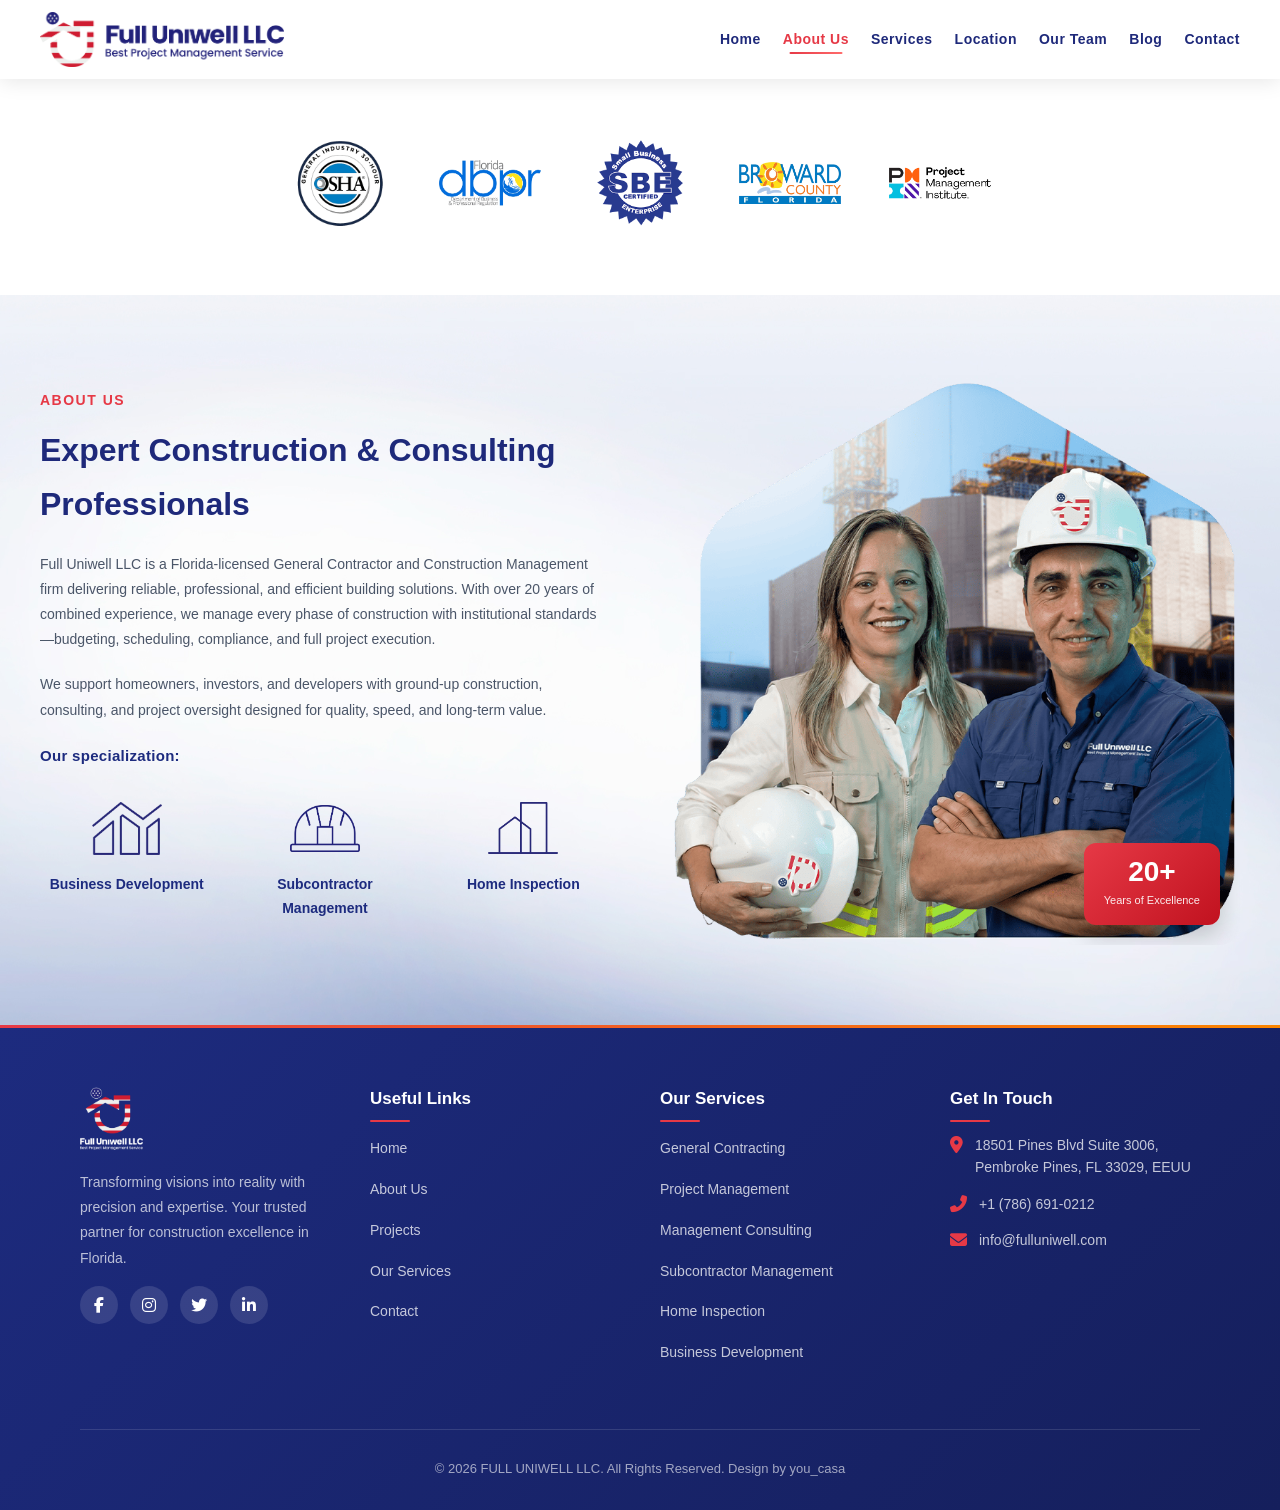
==== about.html @ b4dbd3cf "Add files via upload" ====
<!DOCTYPE html>
<html lang="en">
<head>
  <meta charset="UTF-8">
  <meta name="viewport" content="width=device-width, initial-scale=1.0">
  <title>Full Uniwell LLC - About Us</title>
  <link rel="stylesheet" href="https://cdnjs.cloudflare.com/ajax/libs/font-awesome/6.4.0/css/all.min.css">
  <style>
    *{margin:0;padding:0;box-sizing:border-box}
    :root{--primary-blue:#1d2b7f;--secondary-blue:#2d4a9f;--accent-red:#e63946;--soft-red:#f4758b;--accent-orange:#fb8500;--light-bg:#f5f7fb;--white:#ffffff;--dark:#1a1a2e;--gray:#6c757d;--light-gray:#e9ecef}
    html{scroll-behavior:smooth}
    body{font-family:'Segoe UI',Tahoma,Geneva,Verdana,sans-serif;line-height:1.7;color:#333;font-size:17px}
    
    /* ========== HEADER ========== */
    header{background:rgba(255,255,255,0.95);backdrop-filter:blur(10px);box-shadow:0 2px 20px rgba(0,0,0,0.1);position:sticky;top:0;z-index:1000;transition:all 0.3s;width:100%}
    header.scrolled{background:rgba(255,255,255,0.98);box-shadow:0 4px 30px rgba(0,0,0,0.15)}
    .header-container{max-width:1280px;margin:0 auto;padding:12px 40px;display:flex;justify-content:space-between;align-items:center}
    .logo{display:flex;align-items:center;text-decoration:none}
    .logo-img{height:55px;width:auto;object-fit:contain;transition:transform 0.3s}
    .logo-img:hover{transform:scale(1.05)}
    .logo-icon{width:50px;height:50px;background:linear-gradient(135deg,var(--accent-red),var(--primary-blue));border-radius:12px;display:flex;align-items:center;justify-content:center;color:#fff;font-weight:700;font-size:24px;box-shadow:0 4px 12px rgba(230,57,70,0.3)}
    nav ul{display:flex;list-style:none;gap:22px}
    nav a{text-decoration:none;color:#1E297A;font-weight:700;font-size:14px;transition:all 0.3s;position:relative;white-space:nowrap;letter-spacing:0.5px;padding:5px 0}
    nav a::before{content:'';position:absolute;bottom:-2px;left:50%;width:0;height:2px;background:linear-gradient(90deg,var(--accent-red),#ff6b6b);transition:all 0.3s;transform:translateX(-50%);border-radius:2px}
    nav a:hover::before{width:80%}
    nav a:hover{color:var(--accent-red);transform:translateY(-1px)}
    nav a.active{color:var(--accent-red)}
    nav a.active::before{width:80%}
    .mobile-menu{display:none;font-size:24px;cursor:pointer;width:40px;height:40px;align-items:center;justify-content:center;border-radius:8px;transition:all 0.3s;color:#1E297A;position:relative;z-index:1001}
    .mobile-menu:hover,.mobile-menu.active{color:var(--accent-red);background:rgba(230,57,70,0.1)}
    
    /* Mobile Menu */
    .mobile-nav{display:none;position:absolute;top:100%;left:0;right:0;background:rgba(255,255,255,0.98);backdrop-filter:blur(10px);box-shadow:0 10px 30px rgba(0,0,0,0.15);padding:20px;z-index:999}
    .mobile-nav.active{display:block;animation:slideDown 0.3s ease}
    .mobile-nav ul{display:flex;flex-direction:column;gap:15px}
    .mobile-nav a{display:block;padding:12px 20px;color:#1E297A;font-weight:700;font-size:15px;border-radius:8px;transition:all 0.3s}
    .mobile-nav a:hover{background:rgba(230,57,70,0.1);color:var(--accent-red);padding-left:25px}
    .mobile-nav a.active{background:var(--accent-red);color:white}
    @keyframes slideDown{from{opacity:0;transform:translateY(-20px)}to{opacity:1;transform:translateY(0)}}
    
    /* ========== CERTIFICATIONS SECTION ========== */
    .certifications {
      background: transparent;
      padding: clamp(20px, 4vw, 35px) 15px;
      margin: 0;
      position: relative;
      z-index: 1;
      width: 100%;
    }

    .cert-container {
      max-width: 1200px;
      margin: 0 auto;
      width: 100%;
      padding: 0;
    }

    .cert-grid {
      display: flex;
      justify-content: center;
      align-items: center;
      flex-wrap: wrap;
      gap: clamp(12px, 2.5vw, 20px);
      padding: 10px 0;
    }

    .cert-item {
      text-align: center;
      transition: all 0.3s;
      cursor: pointer;
      display: flex;
      flex-direction: column;
      align-items: center;
      width: clamp(90px, 17vw, 130px);
      background: rgba(255, 255, 255, 0.9);
      border-radius: 14px;
      padding: clamp(10px, 2.5vw, 14px);
    }

    .cert-item:hover {
      transform: translateY(-6px);
    }

    .cert-item img {
      height: clamp(55px, 11vw, 90px);
      width: auto;
      max-width: 100%;
      object-fit: contain;
      display: block;
      margin: 0 auto 8px auto;
      transition: all 0.3s;
    }

    .cert-item:hover img {
      transform: scale(1.08);
    }

    /* ========== ABOUT SECTION ========== */
    .about {
      padding: clamp(50px, 8vw, 80px) 20px;
      margin: 0;
      position: relative;
      z-index: 1;
      width: 100%;
      background: white;
    }

    .about::before {
      content: '';
      position: absolute;
      top: 0;
      left: 0;
      width: 100%;
      height: 100%;
      background: url('Degradado.jpg');
      background-size: cover;
      background-position: center;
      background-blend-mode: overlay;
      z-index: 0;
    }

    .about-container {
      max-width: 1200px;
      margin: 0 auto;
      display: grid;
      grid-template-columns: repeat(auto-fit, minmax(280px, 1fr));
      gap: clamp(30px, 6vw, 60px);
      align-items: center;
      width: 100%;
      position: relative;
      z-index: 2;
    }

    .about-us {
      font-size: 14px;
      font-weight: 700;
      color: var(--accent-red);
      text-transform: uppercase;
      letter-spacing: 1.5px;
      margin-bottom: 10px;
    }

    .about-content h2 {
      font-size: clamp(24px, 5vw, 32px);
      font-weight: 700;
      color: #1E297A;
      margin-bottom: 20px;
    }

    .about-content p {
      color: #4a5568;
      margin-bottom: 20px;
      line-height: 1.8;
      font-size: clamp(13px, 3vw, 14px);
    }

    .spec-title {
      font-size: 15px;
      font-weight: 600;
      color: var(--primary-blue);
      margin-top: 20px;
      margin-bottom: 15px;
      letter-spacing: 0.3px;
    }

    .spec-grid {
      display: grid;
      grid-template-columns: repeat(auto-fit, minmax(120px, 1fr));
      gap: 25px;
      margin-top: 5px;
    }

    @media (max-width: 480px) {
      .spec-grid {
        grid-template-columns: 1fr;
        gap: 15px;
      }
    }

    .spec-item {
      text-align: center;
      padding: 10px 5px;
      background: transparent;
      border-radius: 0;
      box-shadow: none;
      transition: all 0.3s ease;
    }

    .spec-item:hover {
      transform: translateY(-8px);
      background: transparent;
      box-shadow: none;
    }

    .spec-icon-img {
      width: clamp(50px, 12vw, 70px);
      height: clamp(50px, 12vw, 70px);
      object-fit: contain;
      display: block;
      margin: 0 auto 10px auto;
      transition: transform 0.3s ease;
    }

    .spec-item:hover .spec-icon-img {
      transform: scale(1.08);
    }

    .spec-item h4 {
      font-size: clamp(12px, 3vw, 14px);
      color: var(--primary-blue);
      margin-top: 8px;
      font-weight: 600;
      transition: color 0.3s ease;
    }

    .spec-item:hover h4 {
      color: var(--accent-red);
    }

    .about-image {
      position: relative;
      border-radius: 20px;
      overflow: hidden;
    }

    .about-image img {
      width: 100%;
      height: auto;
      display: block;
      transition: transform 0.5s;
      object-fit: cover;
    }

    .about-image:hover img {
      transform: scale(1.05);
    }

    .experience-badge {
      position: absolute;
      bottom: 20px;
      right: 20px;
      background: linear-gradient(135deg, var(--accent-red), #c1121f);
      padding: 15px 20px;
      border-radius: 12px;
      text-align: center;
      box-shadow: 0 10px 25px rgba(0, 0, 0, 0.2);
      z-index: 3;
    }

    .experience-badge h3 {
      font-size: clamp(20px, 5vw, 28px);
      font-weight: 700;
      color: white;
      margin-bottom: 5px;
      line-height: 1;
    }

    .experience-badge p {
      font-size: clamp(9px, 2.5vw, 11px);
      color: rgba(255, 255, 255, 0.9);
      margin: 0;
      font-weight: 500;
    }

    @media (max-width: 768px) {
      .spec-title {
        text-align: center;
        margin-top: 20px;
        margin-bottom: 15px;
      }
      
      .experience-badge {
        bottom: 15px;
        right: 15px;
        padding: 10px 15px;
      }
      
      .experience-badge h3 {
        font-size: 22px;
      }
    }

    @keyframes float {
      0%, 100% { transform: translateY(0px); }
      50% { transform: translateY(-10px); }
    }
    
    /* ========== FOOTER ========== */
    footer{background:linear-gradient(135deg,var(--primary-blue),#151f5c);color:#fff;padding:60px 20px 30px;position:relative;overflow:hidden;z-index:1;width:100%}
    footer::before{content:'';position:absolute;top:0;left:0;right:0;height:3px;background:linear-gradient(90deg,var(--accent-red),var(--accent-orange),var(--accent-red));animation:shimmer 3s linear infinite;background-size:200% 100%}
    @keyframes shimmer{0%{background-position:200% 0}100%{background-position:-200% 0}}
    .footer-container{max-width:1200px;margin:0 auto;position:relative;z-index:1;width:100%;padding:0 40px}
    .footer-grid{display:grid;grid-template-columns:repeat(auto-fit,minmax(200px,1fr));gap:40px;margin-bottom:50px}
    .footer-brand .logo{margin-bottom:20px;display:flex;align-items:center;text-decoration:none}
    .footer-brand .logo-img{height:65px;width:auto;object-fit:contain;transition:transform 0.3s}
    .footer-brand .logo-img:hover{transform:scale(1.05)}
    .footer-brand .logo-icon{width:60px;height:60px;background:linear-gradient(135deg,var(--accent-red),var(--primary-blue));border-radius:12px;display:flex;align-items:center;justify-content:center;color:#fff;font-weight:700;font-size:28px;box-shadow:0 4px 12px rgba(230,57,70,0.3)}
    .footer-brand .logo-text h1{color:#fff;font-size:24px;font-weight:700;line-height:1.2;letter-spacing:-0.5px}
    .footer-brand .logo-text span{color:rgba(255,255,255,0.7);font-size:11px;font-weight:500;letter-spacing:0.5px;text-transform:uppercase}
    .footer-brand p{font-size:14px;line-height:1.8;color:rgba(255,255,255,0.7);margin:15px 0}
    .social-links{display:flex;gap:12px}
    .social-links a{width:38px;height:38px;background:rgba(255,255,255,0.12);border-radius:50%;display:flex;align-items:center;justify-content:center;color:#fff;text-decoration:none;transition:all 0.3s;font-size:16px}
    .social-links a:hover{background:var(--accent-red);transform:translateY(-4px);box-shadow:0 8px 25px rgba(230,57,70,0.4)}
    .footer-column h3{font-size:17px;font-weight:700;margin-bottom:20px;color:#fff;position:relative;display:inline-block}
    .footer-column h3::after{content:'';position:absolute;bottom:-8px;left:0;width:40px;height:2px;background:var(--accent-red);border-radius:2px}
    .footer-column ul{list-style:none}
    .footer-column li{margin-bottom:12px}
    .footer-column a{color:rgba(255,255,255,0.75);text-decoration:none;font-size:14px;transition:all 0.3s;display:inline-block}
    .footer-column a:hover{color:#fff;transform:translateX(6px)}
    .contact-info li{display:flex;align-items:flex-start;gap:12px;margin-bottom:14px;font-size:14px;color:rgba(255,255,255,0.75);word-break:break-word;line-height:1.6}
    .contact-info i{color:var(--accent-red);font-size:17px;margin-top:2px;flex-shrink:0}
    .footer-bottom{border-top:1px solid rgba(255,255,255,0.12);padding-top:28px;text-align:center;font-size:13px;color:rgba(255,255,255,0.6)}
    
    /* Responsive */
    @media(max-width:768px){
      .header-container{padding:12px 20px}
      nav ul{display:none}
      .mobile-menu{display:flex}
      .footer-container{padding:0 20px}
      .footer-grid{gap:35px;text-align:center}
      .footer-column h3::after{left:50%;transform:translateX(-50%)}
      .contact-info li{justify-content:center}
      .social-links{justify-content:center}
      .footer-brand .logo{justify-content:center}
      .about-container{grid-template-columns: 1fr}
    }
  </style>
</head>
<body>

  <!-- ========== HEADER ========== -->
  <header id="header">
    <div class="header-container">
      <a href="index.html" class="logo">
        <img src="fu.png" alt="Full Uniwell LLC" class="logo-img" onerror="this.style.display='none'; this.nextElementSibling.style.display='flex'">
        <div class="logo-icon" style="display:none">FU</div>
      </a>
      <nav>
        <ul>
          <li><a href="index.html#home">Home</a></li>
          <li><a href="index.html#about" class="active">About Us</a></li>
          <li><a href="ourservices.html">Services</a></li>
          <li><a href="location.html">Location</a></li>
          <li><a href="ourteam.html">Our Team</a></li>
          <li><a href="https://fulluniwell.blogspot.com/" target="_blank" rel="noopener noreferrer">Blog</a></li>
          <li><a href="contacto.html">Contact</a></li>
        </ul>
      </nav>
      <div class="mobile-menu" id="mobileMenu"><i class="fas fa-bars"></i></div>
    </div>
    <div class="mobile-nav" id="mobileNav">
      <ul>
        <li><a href="index.html#home">Home</a></li>
        <li><a href="index.html#about" class="active">About Us</a></li>
        <li><a href="ourservices.html">Services</a></li>
        <li><a href="index.html#location">Location</a></li>
        <li><a href="ourteam.html">Our Team</a></li>
        <li><a href="https://fulluniwell.blogspot.com/" target="_blank" rel="noopener noreferrer">Blog</a></li>
        <li><a href="contacto.html">Contact</a></li>
      </ul>
    </div>
  </header>

  <!-- ========== CERTIFICATIONS SECTION ========== -->
  <section class="certifications">
    <div class="cert-container">
      <div class="cert-grid">
        <div class="cert-item" data-aos="fade-up">
          <img src="OSHA-03.png" alt="Certified General Contractor" onerror="this.src='https://placehold.co/140x90/1d2b7f/white?text=CGC'">
        </div>
        <div class="cert-item" data-aos="fade-up" data-aos-delay="100">
          <img src="DBR.webp" alt="DBPR Certified" onerror="this.src='https://placehold.co/140x90/1d2b7f/white?text=DBPR'">
        </div>
        <div class="cert-item" data-aos="fade-up" data-aos-delay="200">
          <img src="SBE.png" alt="SBE Certified" onerror="this.src='https://placehold.co/140x90/1d2b7f/white?text=SBE'">
        </div>
        <div class="cert-item" data-aos="fade-up" data-aos-delay="300">
          <img src="bc.png" alt="Broward County" onerror="this.src='https://placehold.co/140x90/1d2b7f/white?text=BC'">
        </div>
        <div class="cert-item" data-aos="fade-up" data-aos-delay="400">
          <img src="WING.png" alt="PMI Member" onerror="this.src='https://placehold.co/140x90/1d2b7f/white?text=PMI'">
        </div>
      </div>
    </div>
  </section>

  <!-- ========== ABOUT SECTION ========== -->
  <section class="about" id="about">
    <div class="about-container">
      <div class="about-content" data-aos="fade-right">
        <div class="about-us">About Us</div>
        <h2>Expert Construction & Consulting Professionals</h2>
        <p>Full Uniwell LLC is a Florida‑licensed General Contractor and Construction Management firm delivering reliable, professional, and efficient building solutions. With over 20 years of combined experience, we manage every phase of construction with institutional standards—budgeting, scheduling, compliance, and full project execution.</p>
        <p>We support homeowners, investors, and developers with ground‑up construction, consulting, and project oversight designed for quality, speed, and long‑term value.</p>
        <div class="spec-title">Our specialization:</div>
        <div class="spec-grid">
          <div class="spec-item">
            <img src="Asset 21.png" alt="Business Development" class="spec-icon-img">
            <h4>Business Development</h4>
          </div>
          <div class="spec-item">
            <img src="Asset 14.png" alt="Subcontractor Management" class="spec-icon-img">
            <h4>Subcontractor Management</h4>
          </div>
          <div class="spec-item">
            <img src="Asset 22.png" alt="Home Inspection" class="spec-icon-img">
            <h4>Home Inspection</h4>
          </div>
        </div>
      </div>
      <div class="about-image" data-aos="fade-left">
        <img src="about.png" alt="Construction Professionals" onerror="this.src='https://images.unsplash.com/photo-1504917595217-d4dc5ebe6122?w=600'">
        <div class="experience-badge"><h3 id="yearsCounter">20+</h3><p>Years of Excellence</p></div>
      </div>
    </div>
  </section>

  <!-- ========== FOOTER ========== -->
  <footer>
    <div class="footer-container">
      <div class="footer-grid">
        <div class="footer-brand">
          <a href="index.html" class="logo">
            <img src="fur.png" alt="Full Uniwell LLC" class="logo-img" onerror="this.style.display='none'; this.nextElementSibling.style.display='flex'">
            <div class="logo-icon" style="display:none">FU</div>
          </a>
          <p>Transforming visions into reality with precision and expertise. Your trusted partner for construction excellence in Florida.</p>
          <div class="social-links">
            <a href="#" aria-label="Facebook"><i class="fab fa-facebook-f"></i></a>
            <a href="#" aria-label="Instagram"><i class="fab fa-instagram"></i></a>
            <a href="#" aria-label="Twitter"><i class="fab fa-twitter"></i></a>
            <a href="#" aria-label="LinkedIn"><i class="fab fa-linkedin-in"></i></a>
          </div>
        </div>
        <div class="footer-column">
          <h3>Useful Links</h3>
          <ul>
            <li><a href="index.html">Home</a></li>
            <li><a href="index.html#about">About Us</a></li>
            <li><a href="index.html#recent-projects">Projects</a></li>
            <li><a href="index.html#services">Our Services</a></li>
            <li><a href="contacto.html">Contact</a></li>
          </ul>
        </div>
        <div class="footer-column">
          <h3>Our Services</h3>
          <ul>
            <li><a href="#">General Contracting</a></li>
            <li><a href="#">Project Management</a></li>
            <li><a href="#">Management Consulting</a></li>
            <li><a href="#">Subcontractor Management</a></li>
            <li><a href="#">Home Inspection</a></li>
            <li><a href="#">Business Development</a></li>
          </ul>
        </div>
        <div class="footer-column">
          <h3>Get In Touch</h3>
          <ul class="contact-info">
            <li><i class="fas fa-map-marker-alt"></i><span>18501 Pines Blvd Suite 3006,<br>Pembroke Pines, FL 33029, EEUU</span></li>
            <li><i class="fas fa-phone-alt"></i><span>+1 (786) 691-0212</span></li>
            <li><i class="fas fa-envelope"></i><span>info@fulluniwell.com</span></li>
          </ul>
        </div>
      </div>
      <div class="footer-bottom">
        <p>&copy; 2026 FULL UNIWELL LLC. All Rights Reserved. Design by you_casa</p>
      </div>
    </div>
  </footer>

  <script>
    // Header scroll effect
    window.addEventListener('scroll',function(){const header=document.getElementById('header');if(window.scrollY>100){header.classList.add('scrolled')}else{header.classList.remove('scrolled')}});
    
    // Mobile menu toggle
    const mobileMenu=document.getElementById('mobileMenu');
    const mobileNav=document.getElementById('mobileNav');
    const mobileMenuIcon=mobileMenu.querySelector('i');
    
    mobileMenu.addEventListener('click',function(){
      mobileNav.classList.toggle('active');
      mobileMenu.classList.toggle('active');
      if(mobileNav.classList.contains('active')){
        mobileMenuIcon.classList.remove('fa-bars');
        mobileMenuIcon.classList.add('fa-times');
      }else{
        mobileMenuIcon.classList.remove('fa-times');
        mobileMenuIcon.classList.add('fa-bars');
      }
    });
    
    mobileNav.querySelectorAll('a').forEach(link=>{
      link.addEventListener('click',()=>{
        mobileNav.classList.remove('active');
        mobileMenu.classList.remove('active');
        mobileMenuIcon.classList.remove('fa-times');
        mobileMenuIcon.classList.add('fa-bars');
      });
    });
    
    document.addEventListener('click',function(e){
      if(!mobileMenu.contains(e.target)&&!mobileNav.contains(e.target)){
        mobileNav.classList.remove('active');
        mobileMenu.classList.remove('active');
        mobileMenuIcon.classList.remove('fa-times');
        mobileMenuIcon.classList.add('fa-bars');
      }
    });
    
    // Active link based on section
    document.addEventListener('DOMContentLoaded',function(){
      const currentPath=window.location.pathname.split('/').pop();
      if(currentPath.includes('about')||window.location.hash==='#about'){
        document.querySelectorAll('nav a[href*="#about"], .mobile-nav a[href*="#about"]').forEach(link=>link.classList.add('active'));
      }
    });
  </script>
</body>
</html
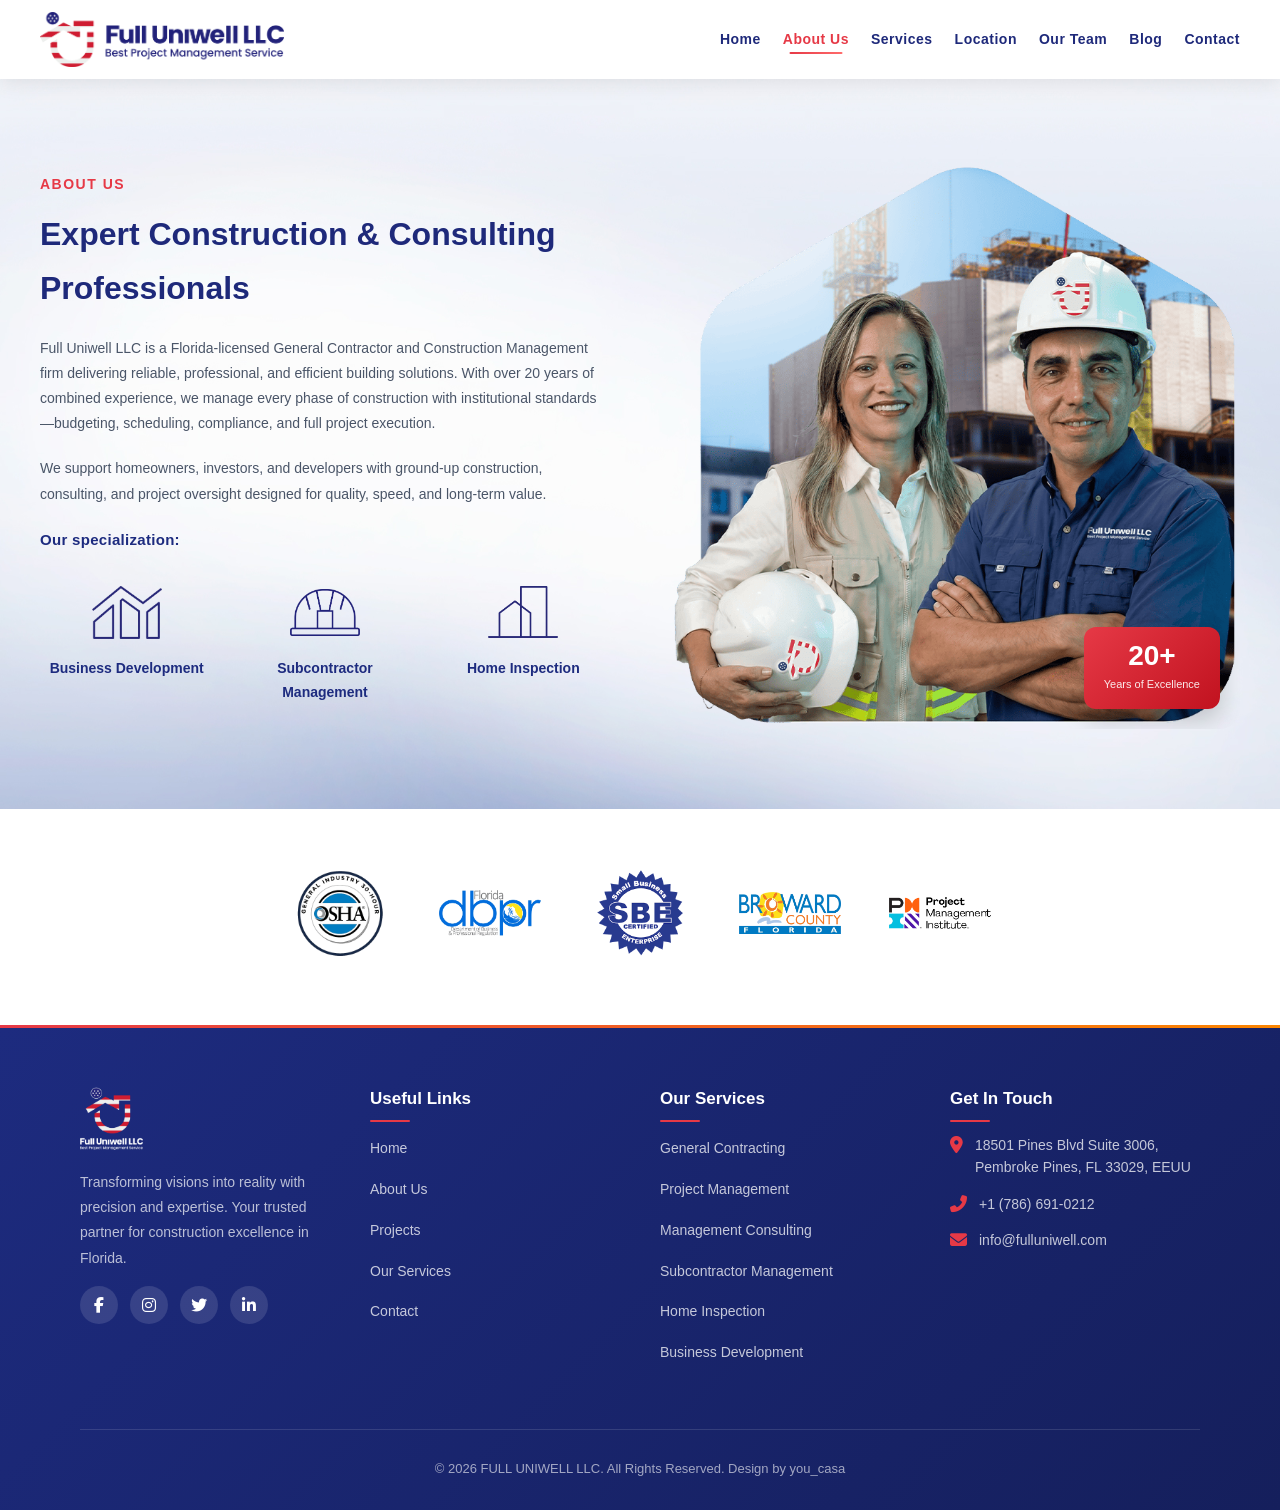
==== commit 40e9914d: "Add files via upload" ====
--- a/about.html
+++ b/about.html
@@ -361,28 +361,7 @@
     </div>
   </header>
 
-  <!-- ========== CERTIFICATIONS SECTION ========== -->
-  <section class="certifications">
-    <div class="cert-container">
-      <div class="cert-grid">
-        <div class="cert-item" data-aos="fade-up">
-          <img src="OSHA-03.png" alt="Certified General Contractor" onerror="this.src='https://placehold.co/140x90/1d2b7f/white?text=CGC'">
-        </div>
-        <div class="cert-item" data-aos="fade-up" data-aos-delay="100">
-          <img src="DBR.webp" alt="DBPR Certified" onerror="this.src='https://placehold.co/140x90/1d2b7f/white?text=DBPR'">
-        </div>
-        <div class="cert-item" data-aos="fade-up" data-aos-delay="200">
-          <img src="SBE.png" alt="SBE Certified" onerror="this.src='https://placehold.co/140x90/1d2b7f/white?text=SBE'">
-        </div>
-        <div class="cert-item" data-aos="fade-up" data-aos-delay="300">
-          <img src="bc.png" alt="Broward County" onerror="this.src='https://placehold.co/140x90/1d2b7f/white?text=BC'">
-        </div>
-        <div class="cert-item" data-aos="fade-up" data-aos-delay="400">
-          <img src="WING.png" alt="PMI Member" onerror="this.src='https://placehold.co/140x90/1d2b7f/white?text=PMI'">
-        </div>
-      </div>
-    </div>
-  </section>
+ 
 
   <!-- ========== ABOUT SECTION ========== -->
   <section class="about" id="about">
@@ -414,7 +393,28 @@
       </div>
     </div>
   </section>
-
+ <!-- ========== CERTIFICATIONS SECTION ========== -->
+  <section class="certifications">
+    <div class="cert-container">
+      <div class="cert-grid">
+        <div class="cert-item" data-aos="fade-up">
+          <img src="OSHA-03.png" alt="Certified General Contractor" onerror="this.src='https://placehold.co/140x90/1d2b7f/white?text=CGC'">
+        </div>
+        <div class="cert-item" data-aos="fade-up" data-aos-delay="100">
+          <img src="DBR.webp" alt="DBPR Certified" onerror="this.src='https://placehold.co/140x90/1d2b7f/white?text=DBPR'">
+        </div>
+        <div class="cert-item" data-aos="fade-up" data-aos-delay="200">
+          <img src="SBE.png" alt="SBE Certified" onerror="this.src='https://placehold.co/140x90/1d2b7f/white?text=SBE'">
+        </div>
+        <div class="cert-item" data-aos="fade-up" data-aos-delay="300">
+          <img src="bc.png" alt="Broward County" onerror="this.src='https://placehold.co/140x90/1d2b7f/white?text=BC'">
+        </div>
+        <div class="cert-item" data-aos="fade-up" data-aos-delay="400">
+          <img src="WING.png" alt="PMI Member" onerror="this.src='https://placehold.co/140x90/1d2b7f/white?text=PMI'">
+        </div>
+      </div>
+    </div>
+  </section>
   <!-- ========== FOOTER ========== -->
   <footer>
     <div class="footer-container">
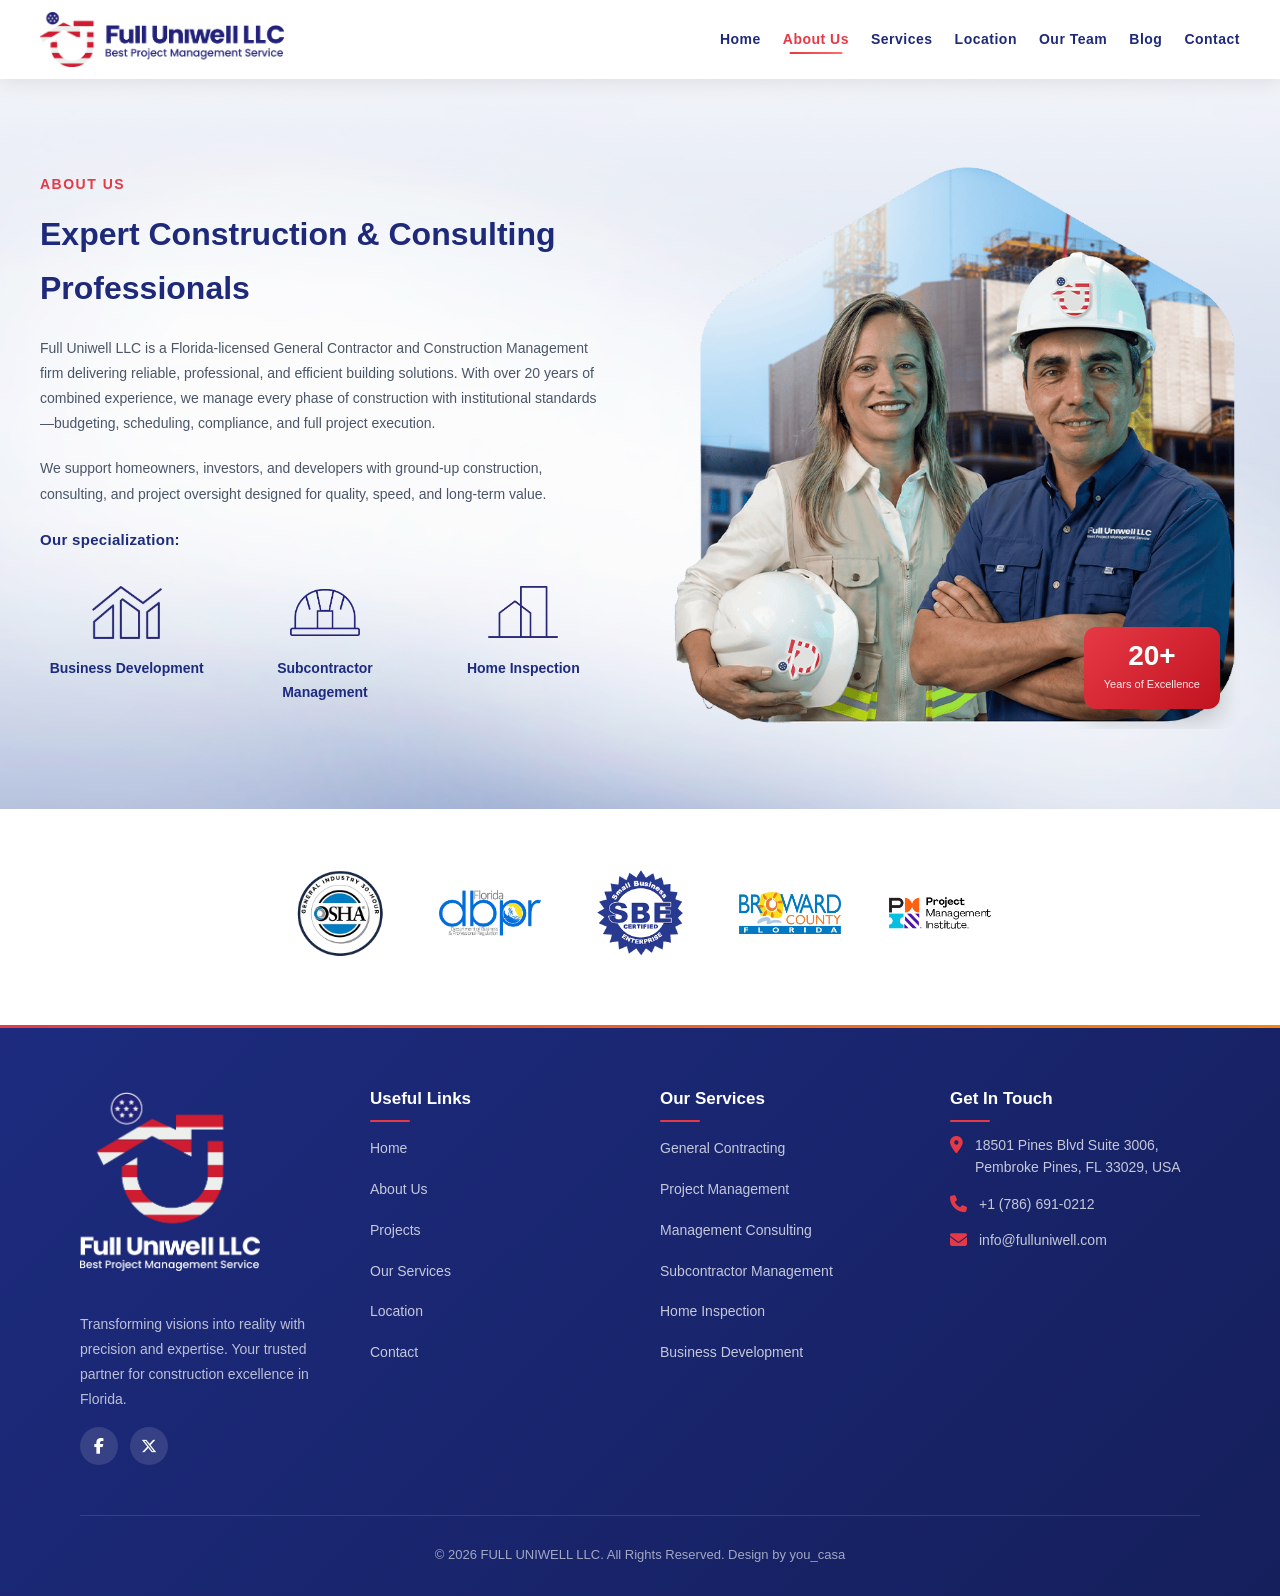
==== commit f85757b8: "Add files via upload" ====
--- a/about.html
+++ b/about.html
@@ -5,7 +5,8 @@
   <meta name="viewport" content="width=device-width, initial-scale=1.0">
   <title>Full Uniwell LLC - About Us</title>
   <link rel="stylesheet" href="https://cdnjs.cloudflare.com/ajax/libs/font-awesome/6.4.0/css/all.min.css">
-  <style>
+ <link rel="stylesheet" href="https://cdnjs.cloudflare.com/ajax/libs/font-awesome/6.4.2/css/all.min.css">
+ <style>
     *{margin:0;padding:0;box-sizing:border-box}
     :root{--primary-blue:#1d2b7f;--secondary-blue:#2d4a9f;--accent-red:#e63946;--soft-red:#f4758b;--accent-orange:#fb8500;--light-bg:#f5f7fb;--white:#ffffff;--dark:#1a1a2e;--gray:#6c757d;--light-gray:#e9ecef}
     html{scroll-behavior:smooth}
@@ -416,58 +417,27 @@
     </div>
   </section>
   <!-- ========== FOOTER ========== -->
-  <footer>
+ <footer>
     <div class="footer-container">
       <div class="footer-grid">
         <div class="footer-brand">
-          <a href="index.html" class="logo">
-            <img src="fur.png" alt="Full Uniwell LLC" class="logo-img" onerror="this.style.display='none'; this.nextElementSibling.style.display='flex'">
-            <div class="logo-icon" style="display:none">FU</div>
-          </a>
+          <img src="fur.png" alt="Full Uniweil Logo" style="max-width: 180px; height: auto; margin-bottom: 1rem;">
+         
           <p>Transforming visions into reality with precision and expertise. Your trusted partner for construction excellence in Florida.</p>
           <div class="social-links">
-            <a href="#" aria-label="Facebook"><i class="fab fa-facebook-f"></i></a>
-            <a href="#" aria-label="Instagram"><i class="fab fa-instagram"></i></a>
-            <a href="#" aria-label="Twitter"><i class="fab fa-twitter"></i></a>
-            <a href="#" aria-label="LinkedIn"><i class="fab fa-linkedin-in"></i></a>
+            <a href="#"><i class="fab fa-facebook-f"></i></a>
+          
+            <a href="#"><i class="fa-brands fa-x-twitter"></i></a>
+           
           </div>
         </div>
-        <div class="footer-column">
-          <h3>Useful Links</h3>
-          <ul>
-            <li><a href="index.html">Home</a></li>
-            <li><a href="index.html#about">About Us</a></li>
-            <li><a href="index.html#recent-projects">Projects</a></li>
-            <li><a href="index.html#services">Our Services</a></li>
-            <li><a href="contacto.html">Contact</a></li>
-          </ul>
-        </div>
-        <div class="footer-column">
-          <h3>Our Services</h3>
-          <ul>
-            <li><a href="#">General Contracting</a></li>
-            <li><a href="#">Project Management</a></li>
-            <li><a href="#">Management Consulting</a></li>
-            <li><a href="#">Subcontractor Management</a></li>
-            <li><a href="#">Home Inspection</a></li>
-            <li><a href="#">Business Development</a></li>
-          </ul>
-        </div>
-        <div class="footer-column">
-          <h3>Get In Touch</h3>
-          <ul class="contact-info">
-            <li><i class="fas fa-map-marker-alt"></i><span>18501 Pines Blvd Suite 3006,<br>Pembroke Pines, FL 33029, EEUU</span></li>
-            <li><i class="fas fa-phone-alt"></i><span>+1 (786) 691-0212</span></li>
-            <li><i class="fas fa-envelope"></i><span>info@fulluniwell.com</span></li>
-          </ul>
-        </div>
+        <div class="footer-column"><h3>Useful Links</h3><ul><li><a href="#home">Home</a></li><li><a href="#about">About Us</a></li><li><a href="#recent-projects">Projects</a></li><li><a href="#services">Our Services</a></li><li><a href="#location">Location</a></li><li><a href="#contact">Contact</a></li></ul></div>
+        <div class="footer-column"><h3>Our Services</h3><ul><li><a href="#">General Contracting</a></li><li><a href="#">Project Management</a></li><li><a href="#">Management Consulting</a></li><li><a href="#">Subcontractor Management</a></li><li><a href="#">Home Inspection</a></li><li><a href="#">Business Development</a></li></ul></div>
+        <div class="footer-column"><h3>Get In Touch</h3><ul class="contact-info"><li><i class="fas fa-map-marker-alt"></i><span>18501 Pines Blvd Suite 3006,<br>Pembroke Pines, FL 33029, USA</span></li><li><i class="fas fa-phone"></i><span>+1 (786) 691-0212</span></li><li><i class="fas fa-envelope"></i><span>info@fulluniwell.com</span></li></ul></div>
       </div>
-      <div class="footer-bottom">
-        <p>&copy; 2026 FULL UNIWELL LLC. All Rights Reserved. Design by you_casa</p>
-      </div>
+      <div class="footer-bottom"><p>&copy; 2026 FULL UNIWELL LLC. All Rights Reserved. Design by you_casa</p></div>
     </div>
   </footer>
-
   <script>
     // Header scroll effect
     window.addEventListener('scroll',function(){const header=document.getElementById('header');if(window.scrollY>100){header.classList.add('scrolled')}else{header.classList.remove('scrolled')}});
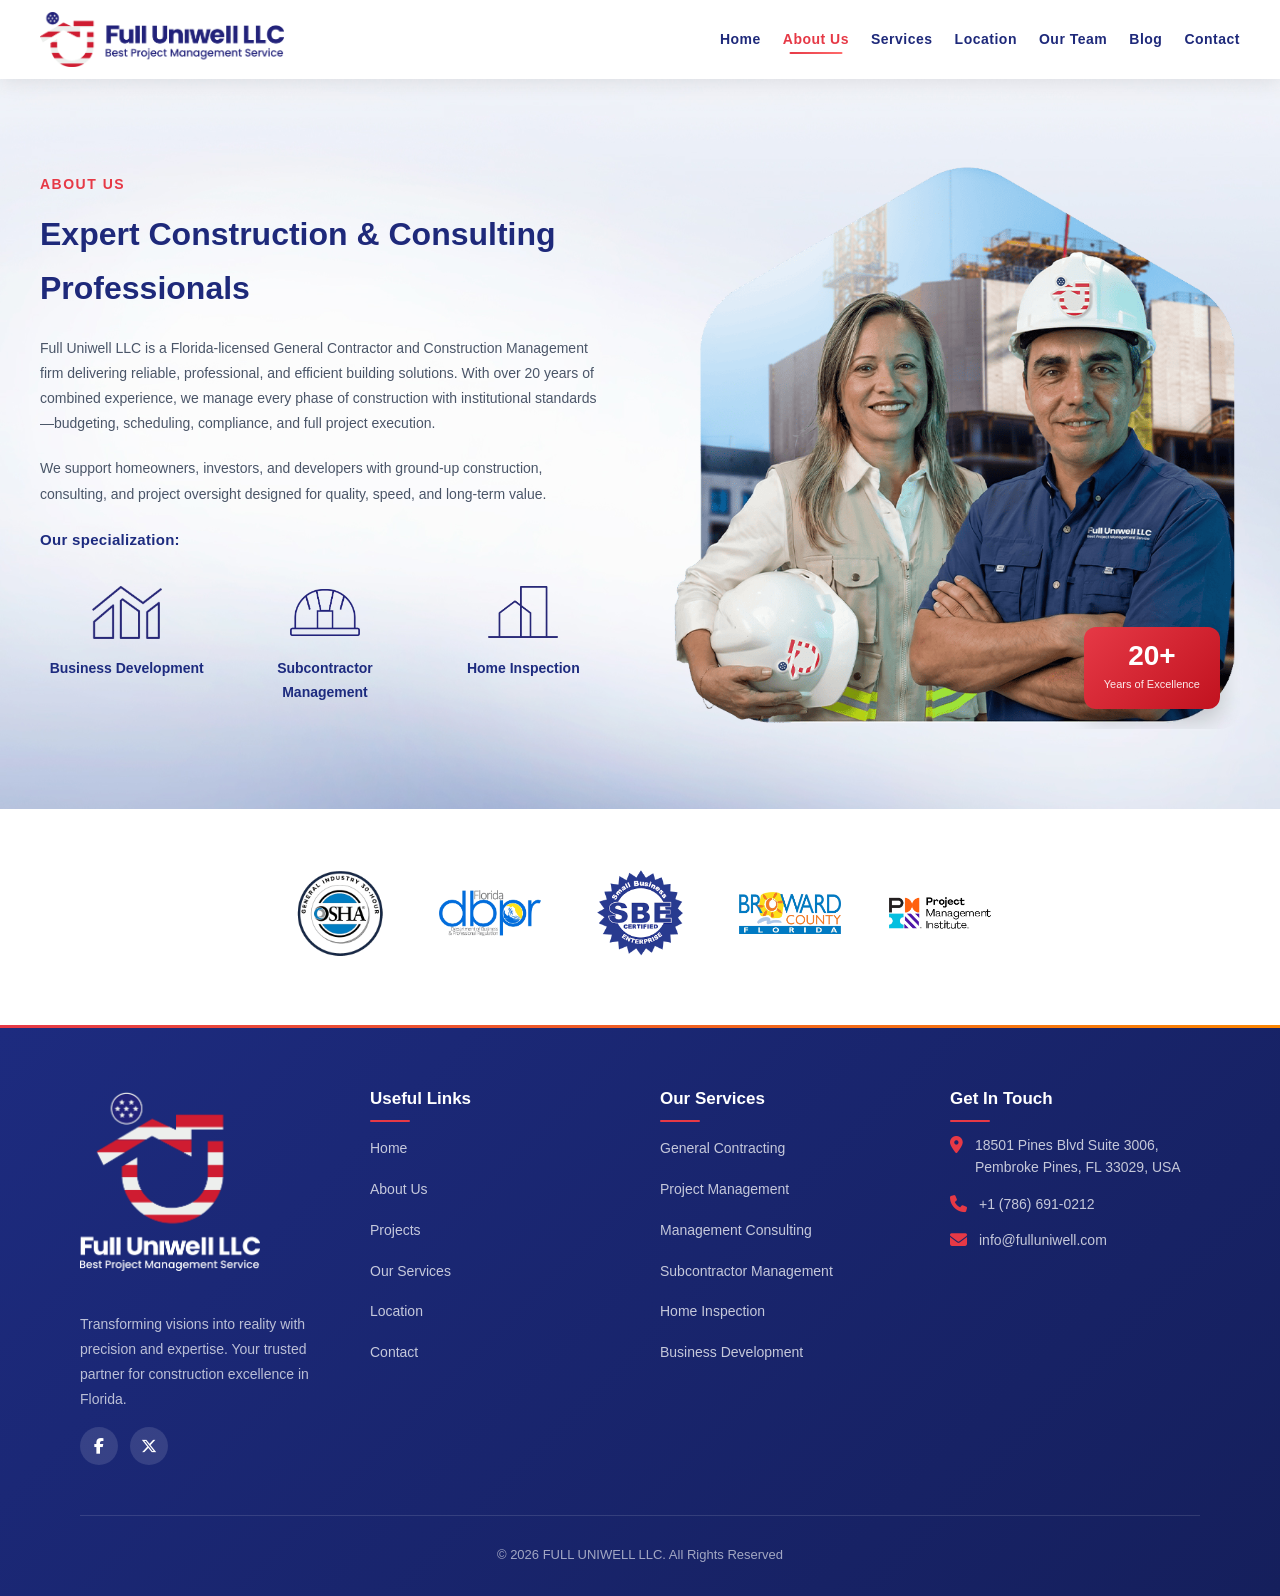
==== commit 51f62db7: "Add files via upload" ====
--- a/about.html
+++ b/about.html
@@ -435,7 +435,7 @@
         <div class="footer-column"><h3>Our Services</h3><ul><li><a href="#">General Contracting</a></li><li><a href="#">Project Management</a></li><li><a href="#">Management Consulting</a></li><li><a href="#">Subcontractor Management</a></li><li><a href="#">Home Inspection</a></li><li><a href="#">Business Development</a></li></ul></div>
         <div class="footer-column"><h3>Get In Touch</h3><ul class="contact-info"><li><i class="fas fa-map-marker-alt"></i><span>18501 Pines Blvd Suite 3006,<br>Pembroke Pines, FL 33029, USA</span></li><li><i class="fas fa-phone"></i><span>+1 (786) 691-0212</span></li><li><i class="fas fa-envelope"></i><span>info@fulluniwell.com</span></li></ul></div>
       </div>
-      <div class="footer-bottom"><p>&copy; 2026 FULL UNIWELL LLC. All Rights Reserved. Design by you_casa</p></div>
+      <div class="footer-bottom"><p>&copy; 2026 FULL UNIWELL LLC. All Rights Reserved</p></div>
     </div>
   </footer>
   <script>
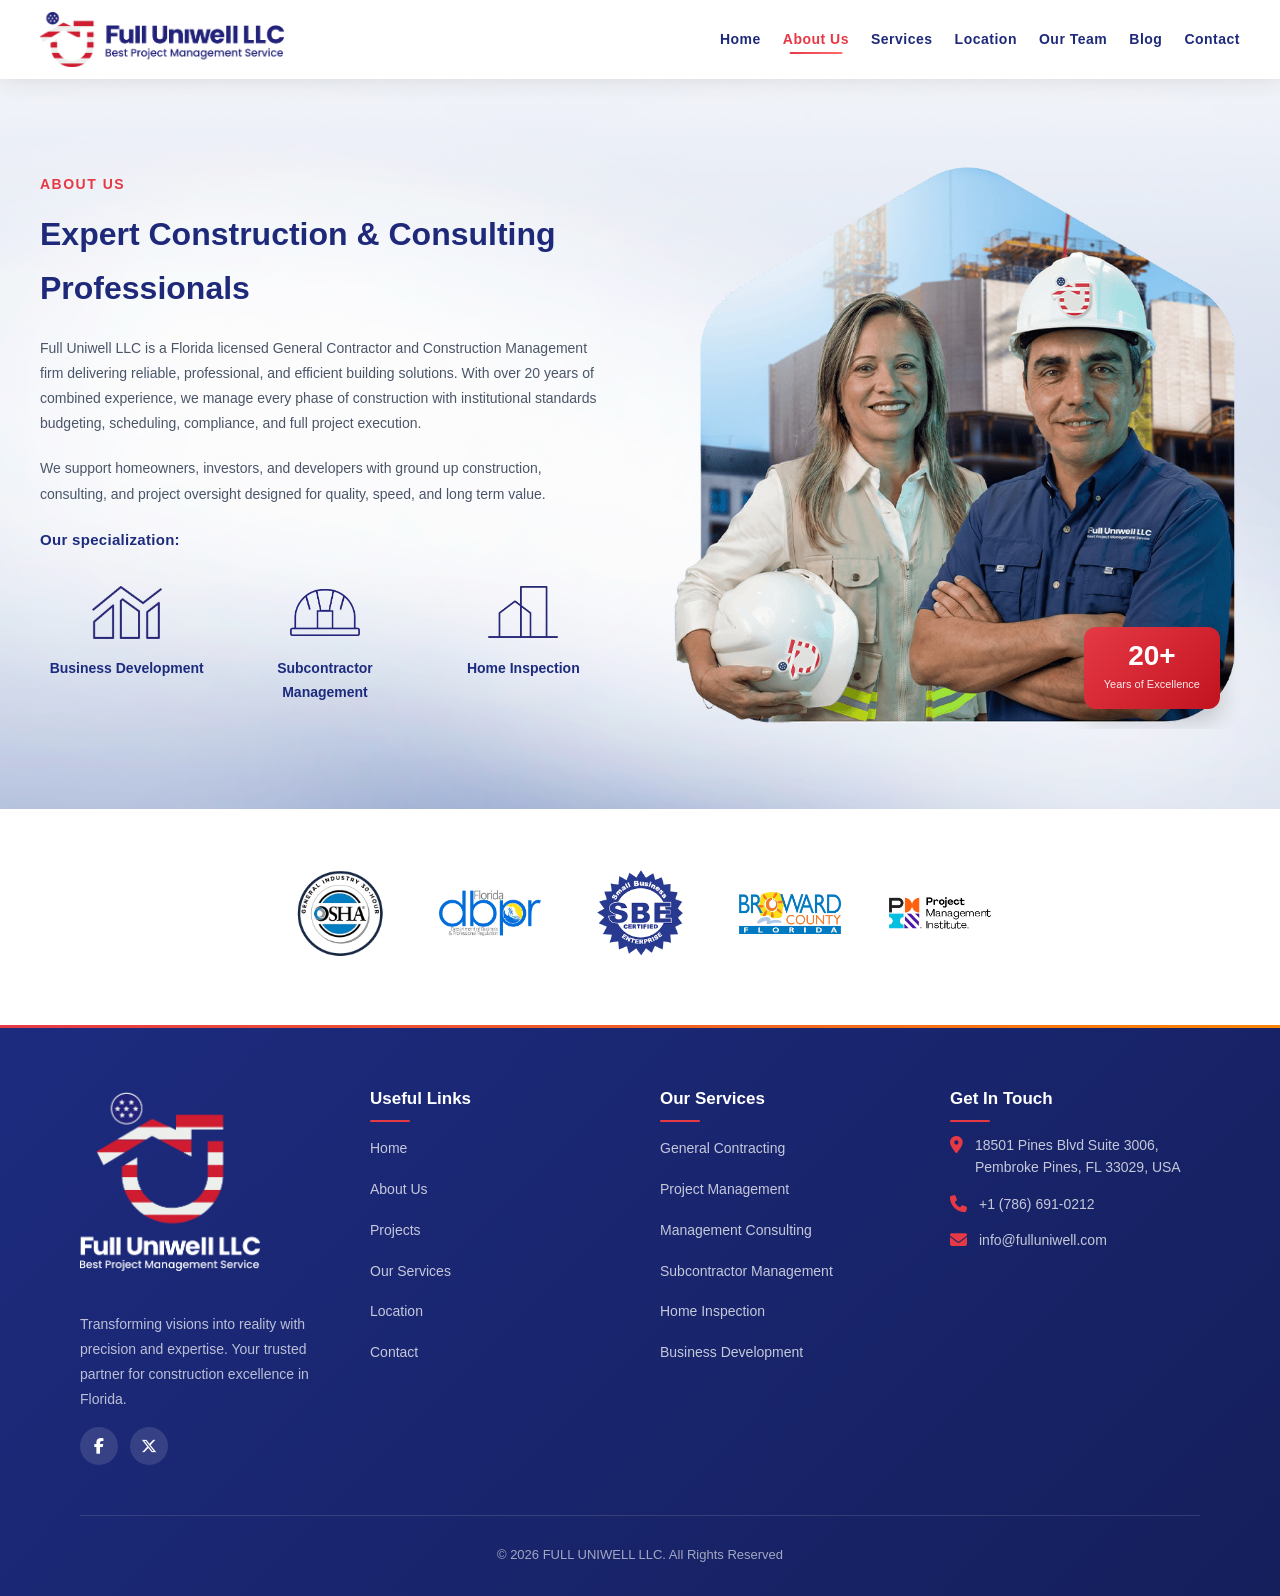
==== commit 39649e13: "Add files via upload" ====
--- a/about.html
+++ b/about.html
@@ -143,7 +143,7 @@
 
     .about-content h2 {
       font-size: clamp(24px, 5vw, 32px);
-      font-weight: 700;
+      font-weight: 650;
       color: #1E297A;
       margin-bottom: 20px;
     }
@@ -369,10 +369,10 @@
     <div class="about-container">
       <div class="about-content" data-aos="fade-right">
         <div class="about-us">About Us</div>
-        <h2>Expert Construction & Consulting Professionals</h2>
-        <p>Full Uniwell LLC is a Florida‑licensed General Contractor and Construction Management firm delivering reliable, professional, and efficient building solutions. With over 20 years of combined experience, we manage every phase of construction with institutional standards—budgeting, scheduling, compliance, and full project execution.</p>
-        <p>We support homeowners, investors, and developers with ground‑up construction, consulting, and project oversight designed for quality, speed, and long‑term value.</p>
-        <div class="spec-title">Our specialization:</div>
+       <h2>Expert Construction & Consulting Professionals </h2>
+<p>Full Uniwell LLC is a Florida licensed General Contractor and Construction Management firm delivering reliable, professional, and efficient building solutions. With over 20 years of combined experience, we manage every phase of construction with institutional standards budgeting, scheduling, compliance, and full project execution.</p>
+<p>We support homeowners, investors, and developers with ground up construction, consulting, and project oversight designed for quality, speed, and long term value.</p>
+<div class="spec-title">Our specialization:</div>
         <div class="spec-grid">
           <div class="spec-item">
             <img src="Asset 21.png" alt="Business Development" class="spec-icon-img">
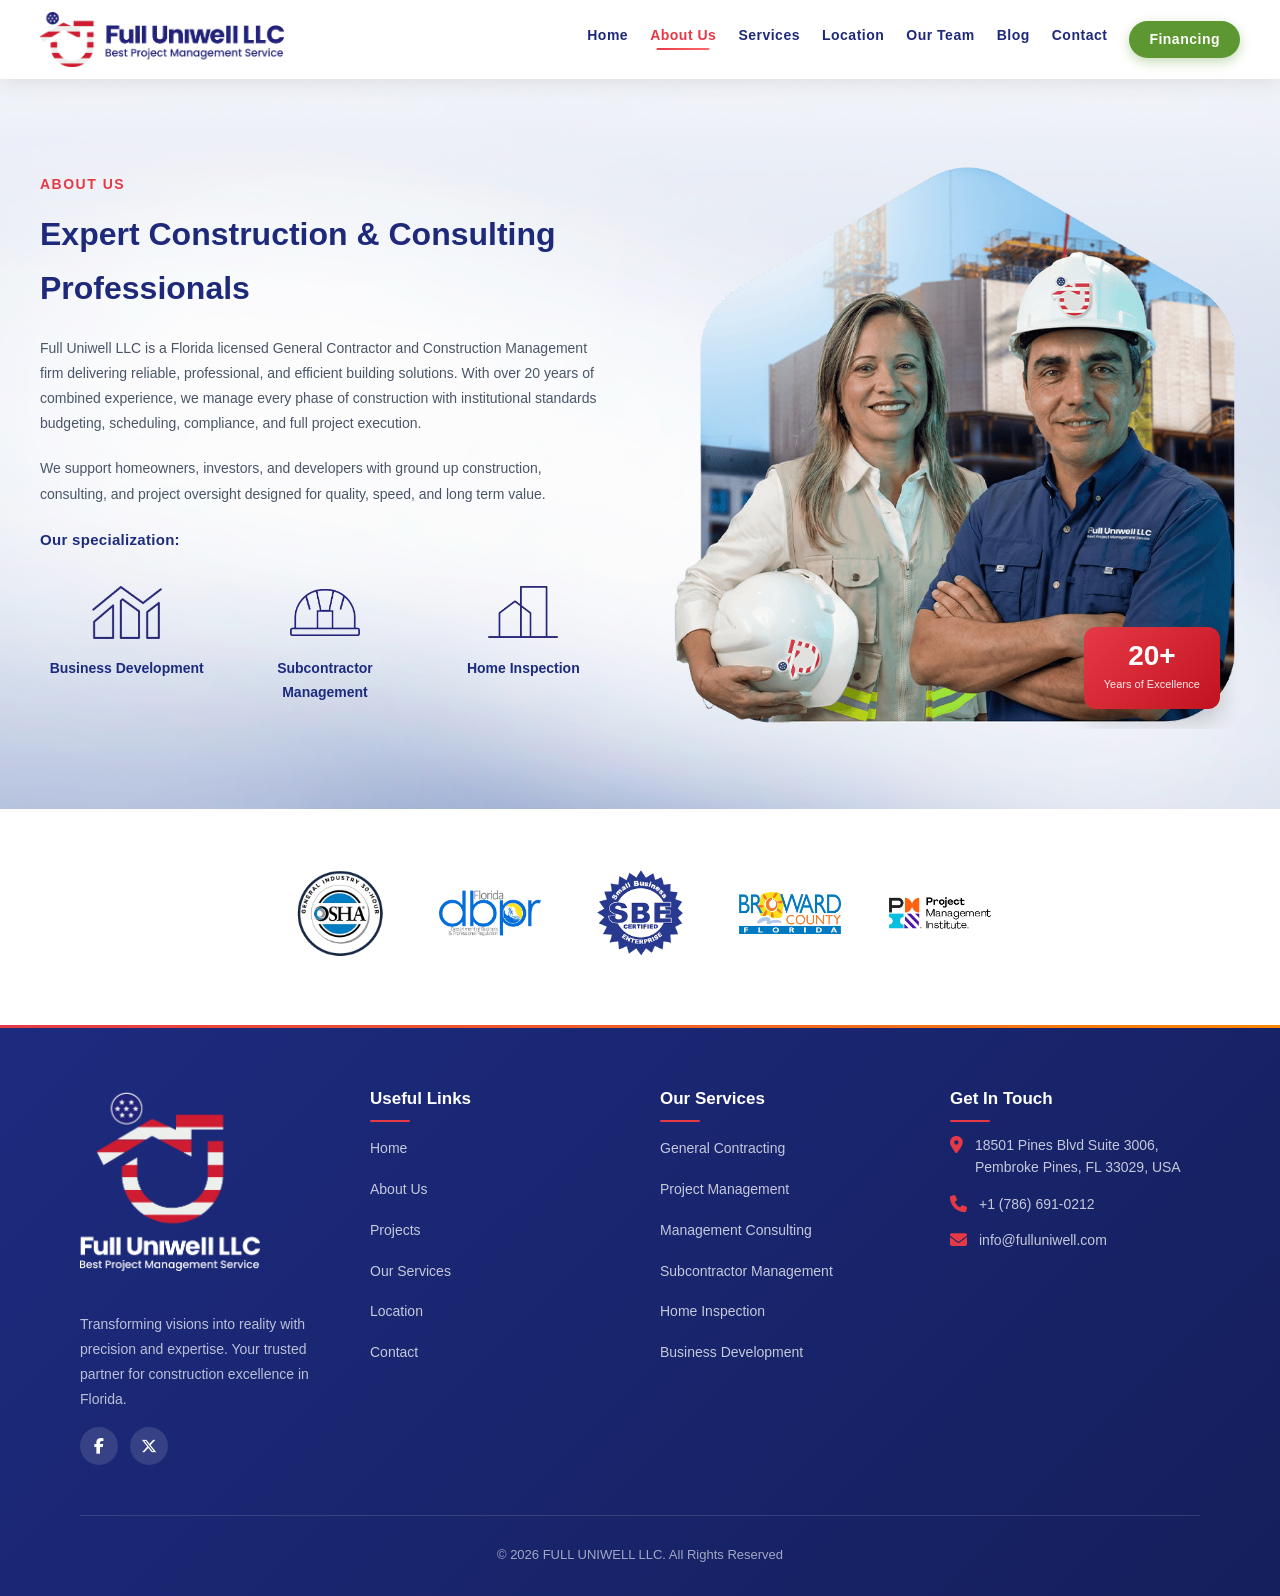
==== commit 31059a23: "Add files via upload" ====
--- a/about.html
+++ b/about.html
@@ -329,7 +329,7 @@
 </head>
 <body>
 
-  <!-- ========== HEADER ========== -->
+<!-- ========== HEADER ========== -->
   <header id="header">
     <div class="header-container">
       <a href="index.html" class="logo">
@@ -345,6 +345,18 @@
           <li><a href="ourteam.html">Our Team</a></li>
           <li><a href="https://fulluniwell.blogspot.com/" target="_blank" rel="noopener noreferrer">Blog</a></li>
           <li><a href="contacto.html">Contact</a></li>
+
+          <!-- ===== FINANCING (botón verde, estilos inline) ===== -->
+          <li>
+            <a href="financing.html"
+               style="display:inline-block;background:#5d9732;color:#fff;padding:7px 20px;border-radius:50px;box-shadow:0 4px 12px rgba(93,151,50,0.35);transition:all 0.3s ease;"
+               onmouseover="this.style.background='#4c7f27';this.style.color='#fff';this.style.transform='translateY(-2px)';this.style.boxShadow='0 8px 18px rgba(93,151,50,0.5)'"
+               onmouseout="this.style.background='#5d9732';this.style.color='#fff';this.style.transform='none';this.style.boxShadow='0 4px 12px rgba(93,151,50,0.35)'"
+               onmousedown="this.style.transform='scale(0.95)'"
+               onmouseup="this.style.transform='translateY(-2px)'">Financing</a>
+          </li>
+          <!-- ===== FIN FINANCING ===== -->
+
         </ul>
       </nav>
       <div class="mobile-menu" id="mobileMenu"><i class="fas fa-bars"></i></div>
@@ -358,6 +370,16 @@
         <li><a href="ourteam.html">Our Team</a></li>
         <li><a href="https://fulluniwell.blogspot.com/" target="_blank" rel="noopener noreferrer">Blog</a></li>
         <li><a href="contacto.html">Contact</a></li>
+
+        <!-- ===== FINANCING (botón verde, estilos inline) ===== -->
+        <li>
+          <a href="financing.html"
+             style="display:block;background:#5d9732;color:#fff;text-align:center;"
+             onmouseover="this.style.background='#4c7f27';this.style.color='#fff'"
+             onmouseout="this.style.background='#5d9732';this.style.color='#fff'">Financing</a>
+        </li>
+        <!-- ===== FIN FINANCING ===== -->
+
       </ul>
     </div>
   </header>
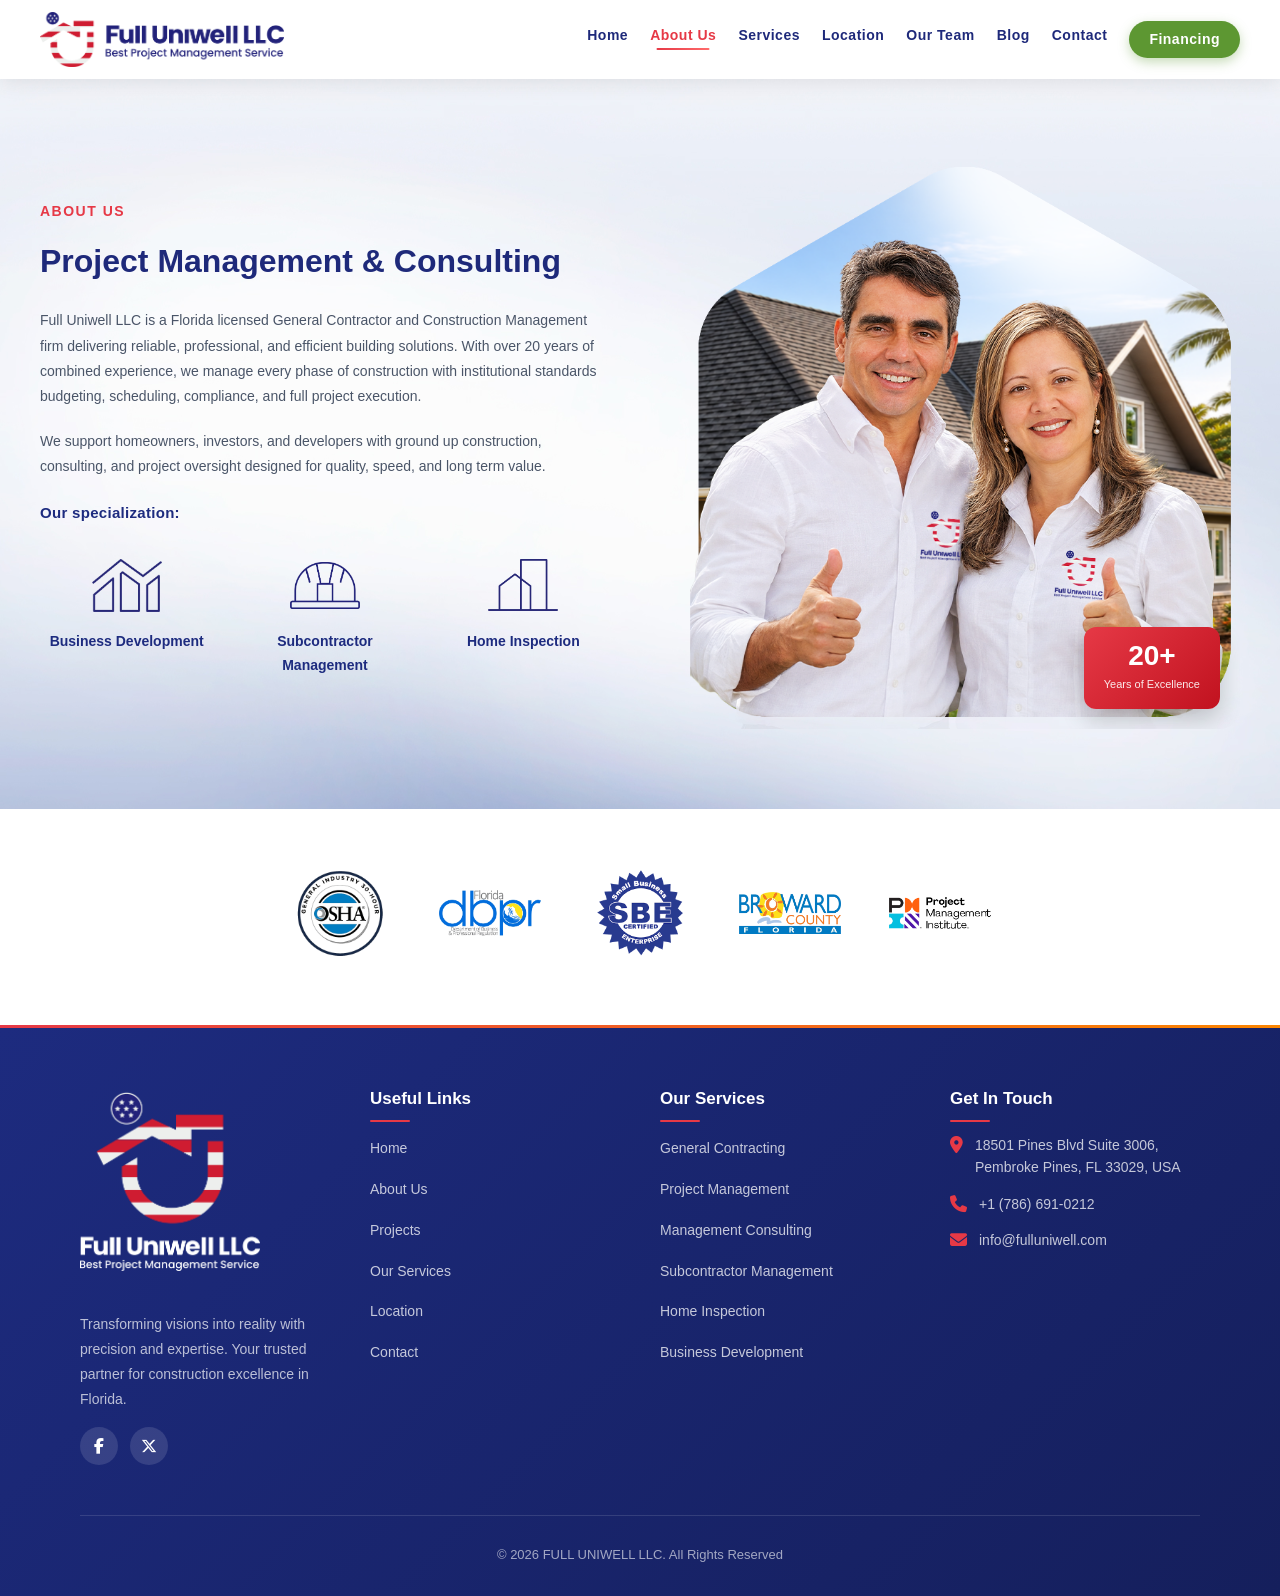
==== commit 82e3837a: "Add files via upload" ====
--- a/about.html
+++ b/about.html
@@ -391,7 +391,7 @@
     <div class="about-container">
       <div class="about-content" data-aos="fade-right">
         <div class="about-us">About Us</div>
-       <h2>Expert Construction & Consulting Professionals </h2>
+       <h2>Project Management & Consulting </h2>
 <p>Full Uniwell LLC is a Florida licensed General Contractor and Construction Management firm delivering reliable, professional, and efficient building solutions. With over 20 years of combined experience, we manage every phase of construction with institutional standards budgeting, scheduling, compliance, and full project execution.</p>
 <p>We support homeowners, investors, and developers with ground up construction, consulting, and project oversight designed for quality, speed, and long term value.</p>
 <div class="spec-title">Our specialization:</div>
